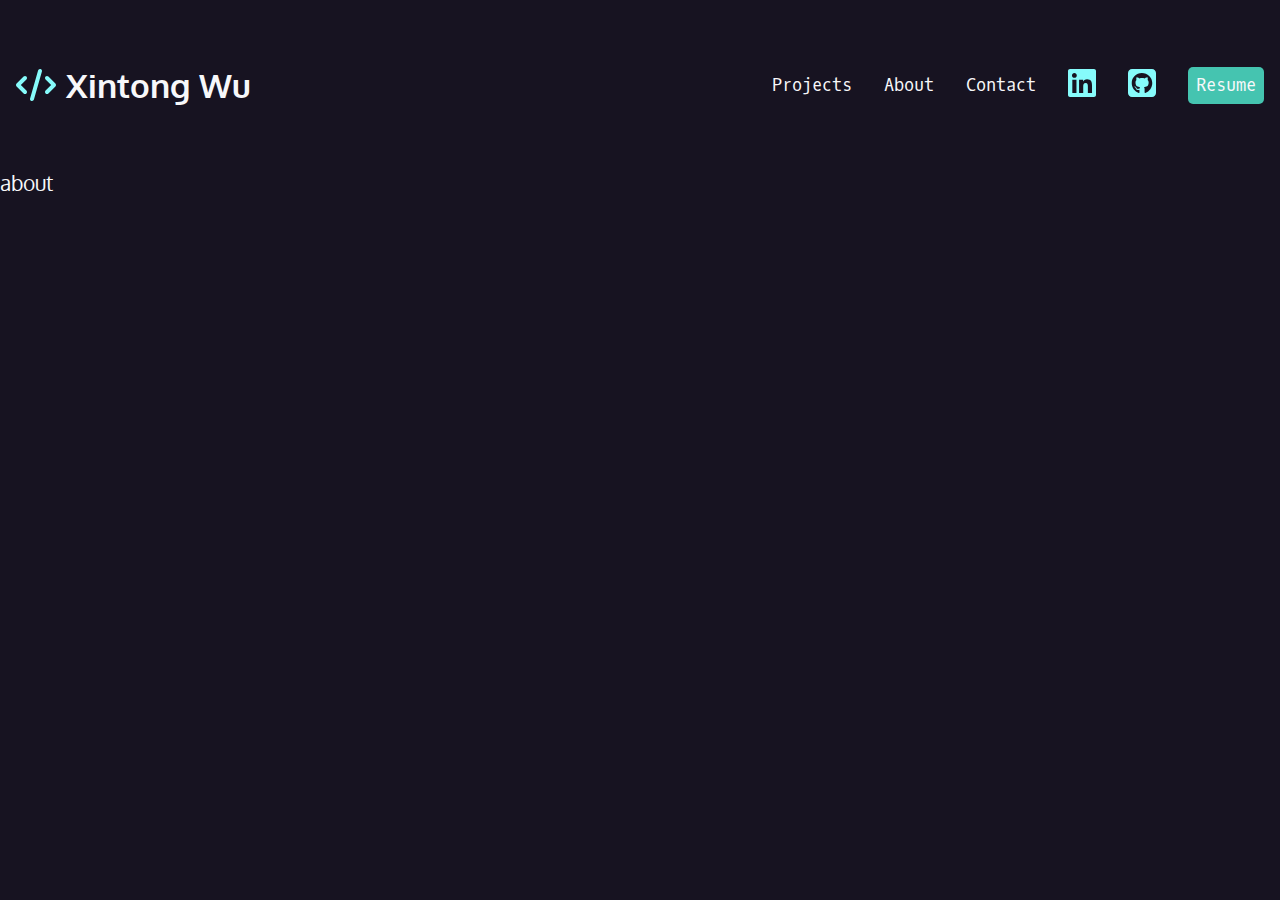
==== about.html @ 10be984f "index completed" ====
<!DOCTYPE html>
<html lang="en">
  <head>
    <meta charset="UTF-8" />
    <meta name="viewport" content="width=device-width, initial-scale=1.0" />
    <title>Xintong Wu</title>
    <link rel="preconnect" href="https://fonts.googleapis.com" />
    <link rel="preconnect" href="https://fonts.gstatic.com" crossorigin />
    <link
      href="https://fonts.googleapis.com/css2?family=Bricolage+Grotesque&family=Oxygen+Mono&display=swap"
      rel="stylesheet"
    />
    <link
      href="https://fonts.googleapis.com/css2?family=Oxygen&display=swap"
      rel="stylesheet"
    />
    <link rel="stylesheet" href="./css/style.css" />
  </head>

  <body>
    <nav class="navbar">
      <ul>
        <li>
          <h1>
            <a href="index.html">
              <div class="brand">
                <svg
                  xmlns="http://www.w3.org/2000/svg"
                  viewBox="0 0 640 512"
                  aria-hidden="true"
                >
                  <path
                    d="M392.8 1.2c-17-4.9-34.7 5-39.6 22l-128 448c-4.9 17 5 34.7 22 39.6s34.7-5 39.6-22l128-448c4.9-17-5-34.7-22-39.6zm80.6 120.1c-12.5 12.5-12.5 32.8 0 45.3L562.7 256l-89.4 89.4c-12.5 12.5-12.5 32.8 0 45.3s32.8 12.5 45.3 0l112-112c12.5-12.5 12.5-32.8 0-45.3l-112-112c-12.5-12.5-32.8-12.5-45.3 0zm-306.7 0c-12.5-12.5-32.8-12.5-45.3 0l-112 112c-12.5 12.5-12.5 32.8 0 45.3l112 112c12.5 12.5 32.8 12.5 45.3 0s12.5-32.8 0-45.3L77.3 256l89.4-89.4c12.5-12.5 12.5-32.8 0-45.3z"
                  />
                </svg>
                Xintong Wu
              </div>
            </a>
          </h1>
        </li>
        <li><a href="./index.html#projects">Projects</a></li>
        <li><a href="./about.html">About</a></li>
        <li><a href="./index.html#contact">Contact</a></li>
        <li>
          <a href="https://www.linkedin.com/in/wuxt/" target="_blank">
            <svg
              xmlns="http://www.w3.org/2000/svg"
              viewBox="0 0 448 512"
              aria-hidden="true"
            >
              <path
                d="M416 32H31.9C14.3 32 0 46.5 0 64.3v383.4C0 465.5 14.3 480 31.9 480H416c17.6 0 32-14.5 32-32.3V64.3c0-17.8-14.4-32.3-32-32.3zM135.4 416H69V202.2h66.5V416zm-33.2-243c-21.3 0-38.5-17.3-38.5-38.5S80.9 96 102.2 96c21.2 0 38.5 17.3 38.5 38.5 0 21.3-17.2 38.5-38.5 38.5zm282.1 243h-66.4V312c0-24.8-.5-56.7-34.5-56.7-34.6 0-39.9 27-39.9 54.9V416h-66.4V202.2h63.7v29.2h.9c8.9-16.8 30.6-34.5 62.9-34.5 67.2 0 79.7 44.3 79.7 101.9V416z"
              />
            </svg>
            <span class="sr-only">LinkedIn</span>
          </a>
        </li>
        <li>
          <a href="https://github.com/hogwartsfailure66" target="_blank"
            ><svg
              xmlns="http://www.w3.org/2000/svg"
              viewBox="0 0 448 512"
              aria-hidden="true"
            >
              <path
                d="M448 96c0-35.3-28.7-64-64-64H64C28.7 32 0 60.7 0 96V416c0 35.3 28.7 64 64 64H384c35.3 0 64-28.7 64-64V96zM265.8 407.7c0-1.8 0-6 .1-11.6c.1-11.4 .1-28.8 .1-43.7c0-15.6-5.2-25.5-11.3-30.7c37-4.1 76-9.2 76-73.1c0-18.2-6.5-27.3-17.1-39c1.7-4.3 7.4-22-1.7-45c-13.9-4.3-45.7 17.9-45.7 17.9c-13.2-3.7-27.5-5.6-41.6-5.6s-28.4 1.9-41.6 5.6c0 0-31.8-22.2-45.7-17.9c-9.1 22.9-3.5 40.6-1.7 45c-10.6 11.7-15.6 20.8-15.6 39c0 63.6 37.3 69 74.3 73.1c-4.8 4.3-9.1 11.7-10.6 22.3c-9.5 4.3-33.8 11.7-48.3-13.9c-9.1-15.8-25.5-17.1-25.5-17.1c-16.2-.2-1.1 10.2-1.1 10.2c10.8 5 18.4 24.2 18.4 24.2c9.7 29.7 56.1 19.7 56.1 19.7c0 9 .1 21.7 .1 30.6c0 4.8 .1 8.6 .1 10c0 4.3-3 9.5-11.5 8C106 393.6 59.8 330.8 59.8 257.4c0-91.8 70.2-161.5 162-161.5s166.2 69.7 166.2 161.5c.1 73.4-44.7 136.3-110.7 158.3c-8.4 1.5-11.5-3.7-11.5-8zm-90.5-54.8c-.2-1.5 1.1-2.8 3-3.2c1.9-.2 3.7 .6 3.9 1.9c.3 1.3-1 2.6-3 3c-1.9 .4-3.7-.4-3.9-1.7zm-9.1 3.2c-2.2 .2-3.7-.9-3.7-2.4c0-1.3 1.5-2.4 3.5-2.4c1.9-.2 3.7 .9 3.7 2.4c0 1.3-1.5 2.4-3.5 2.4zm-14.3-2.2c-1.9-.4-3.2-1.9-2.8-3.2s2.4-1.9 4.1-1.5c2 .6 3.3 2.1 2.8 3.4c-.4 1.3-2.4 1.9-4.1 1.3zm-12.5-7.3c-1.5-1.3-1.9-3.2-.9-4.1c.9-1.1 2.8-.9 4.3 .6c1.3 1.3 1.8 3.3 .9 4.1c-.9 1.1-2.8 .9-4.3-.6zm-8.5-10c-1.1-1.5-1.1-3.2 0-3.9c1.1-.9 2.8-.2 3.7 1.3c1.1 1.5 1.1 3.3 0 4.1c-.9 .6-2.6 0-3.7-1.5zm-6.3-8.8c-1.1-1.3-1.3-2.8-.4-3.5c.9-.9 2.4-.4 3.5 .6c1.1 1.3 1.3 2.8 .4 3.5c-.9 .9-2.4 .4-3.5-.6zm-6-6.4c-1.3-.6-1.9-1.7-1.5-2.6c.4-.6 1.5-.9 2.8-.4c1.3 .7 1.9 1.8 1.5 2.6c-.4 .9-1.7 1.1-2.8 .4z"
              />
            </svg>
            <span class="sr-only">Github</span>
          </a>
        </li>
        <li><a class="button" href="./">Resume</a></li>
      </ul>
    </nav>

    <main>about</main>
  </body>
</html>
---- css/style.css ----
/* variables declared here - colors, fonts and sizes. */
:root {
  --black: #171321;
  --dkblue: #0d314b;
  --plum: #4b0d49;
  --hotmag: #ff17e4;
  --magenta: #e310cb;
  --green: #9aeba3;
  --mint: #45c4b0;
  --aqua: #86fbfb;
  --white: #f7f8fa;
  --font-size: 1.3rem;
  --mono: "Oxygen mono", monospace;
  --sans: Oxygen, sans-serif;
  --sm: 640px;
  --md: 768px;
  --lg: 1024px;
  --xl: 1280px;
  --xxl: 1536px;
}

/* some generic styles*/
html {
  box-sizing: border-box;
}

*,
*::before,
*::after {
  box-sizing: inherit;
}

body {
  margin: 0;
  padding: 0;
  font-family: var(--sans);
  background-color: var(--black);
  color: var(--white);
  font-size: var(--font-size);
}

h1,
h2,
h3 {
  margin: 0;
}

a {
  color: var(--mint);
}

a:hover {
  color: var(--green);
  text-decoration: none;
}

.sr-only {
  border: 0 !important;
  clip: rect(1px, 1px, 1px, 1px) !important;
  -webkit-clip-path: inset(50%) !important;
  clip-path: inset(50%) !important;
  height: 1px !important;
  overflow: hidden !important;
  margin: -1px !important;
  padding: 0 !important;
  position: absolute !important;
  width: 1px !important;
  white-space: nowrap !important;
}

.button {
  background-color: var(--mint);
  padding: 0.5rem;
  border-radius: 5px;
  font-family: var(--mono);
}

.button:hover {
  color: var(--white);
  background-color: var(--green);
}

svg {
  fill: var(--aqua);
  height: 2rem;
}

svg:hover {
  fill: var(--mint);
}

/* background color divs */
.container-plum {
  background-color: var(--plum);
}

.container-dkblue {
  background-color: var(--dkblue);
}

.container-black {
  background-color: var(--black);
}

.gradient {
  background: linear-gradient(
    90deg,
    rgba(255, 23, 228, 1) 0%,
    rgba(134, 251, 251, 1) 100%
  );
  height: 2px;
}

.card {
  width: auto;
  border-radius: 10px;
  padding: 1rem;
}

/* navbar styles */
nav {
  font-family: var(--mono);
  font-size: 80%;
  padding: 4rem 1rem;
}

nav h1 {
  display: inline-block;
  font-family: var(--sans);
}

nav .brand {
  display: inline-block;
  display: flex;
  align-items: center;
  gap: 10px;
}

nav h1 .brand:hover {
  color: var(--mint);
  fill: var(--mint);
}

nav ul {
  list-style: none;
  padding: 0;
  margin: 0;
  display: flex;
  flex-flow: row wrap;
  justify-content: center;
  align-items: center;
  gap: 2rem;
}

nav li:first-child {
  flex-basis: 100%;
  text-align: center;
}

nav a {
  text-decoration: none;
  color: var(--white);
  display: block;
}

nav a:hover {
  color: var(--mint);
}

@media (min-width: 768px) {
  nav {
    max-width: var(--xl);
    margin: 0 auto;
  }

  nav li:first-child {
    flex-basis: auto;
    text-align: left;
    margin-right: auto;
  }
}

/* footer styles */
footer {
  max-width: 400px;
  margin: 0 auto;
  text-align: center;
  padding: 4rem 0 1rem 0;
}

footer ul {
  list-style: none;
  margin: 2rem 0;
  padding: 0;
  display: flex;
  justify-content: center;
  align-items: center;
  flex-flow: row wrap;
  gap: 3rem;
}

/* rainbow animation */
@keyframes rainbow {
  100%,
  0% {
    color: rgb(255, 0, 0);
  }
  8% {
    color: rgb(255, 127, 0);
  }
  16% {
    color: rgb(255, 255, 0);
  }
  25% {
    color: rgb(127, 255, 0);
  }
  33% {
    color: rgb(0, 255, 0);
  }
  41% {
    color: rgb(0, 255, 127);
  }
  50% {
    color: rgb(0, 255, 255);
  }
  58% {
    color: rgb(0, 127, 255);
  }
  66% {
    color: rgb(0, 0, 255);
  }
  75% {
    color: rgb(127, 0, 255);
  }
  83% {
    color: rgb(255, 0, 255);
  }
  91% {
    color: rgb(255, 0, 127);
  }
}

.rainbow {
  animation: rainbow 4s infinite linear;
}

/* intro styles */
#intro {
  padding: 4rem 1rem 10rem 1rem;
  max-width: var(--xl);
  margin: 0 auto;
  display: flex;
  align-items: center;
  gap: 3rem;
  flex-direction: column;
}

@media (min-width: 768px) {
  #intro {
    flex-direction: row;
    justify-content: space-between;
  }
}

#intro img {
  border-radius: 10px;
  max-height: 350px;
}

#intro p {
  font-size: 1rem;
  line-height: 1.5;
}

#intro .name,
#intro .sub-intro {
  font-family: var(--mono);
}

#intro .highlight-name {
  display: block;
  font-family: var(--sans);
  font-size: 4rem;
  color: var(--aqua);
}

#intro h2 {
  font-size: 4rem;
}

/* projects styles */
#projects {
  max-width: var(--xl);
  margin: 0 auto;
  padding: 4rem 1rem;
}

#projects h2 {
  font-size: 2.5rem;
  margin-bottom: calc(2.5rem * 1.5);
}

#projects .sub-description {
  font-size: 1rem;
  font-family: var(--mono);
}

#projects h3 {
  color: var(--aqua);
}

#projects h4 {
  font-size: 1rem;
  margin: 0;
  font-family: var(--mono);
}

#projects .project-description {
  font-size: 1rem;
  line-height: 1.5;
}

#projects ul {
  padding: 0;
  margin: 0;
  list-style: none;
  display: flex;
  flex-flow: row wrap;
  gap: 1rem;
  font-size: 1rem;
}

#projects .mt-1 {
  margin-top: 1rem;
}

#projects .links a {
  color: var(--white);
}

#projects .links a:hover {
  color: var(--aqua);
}

#projects .img-box {
  margin: 2rem 0 4rem 0;
  border-left: 1px solid var(--aqua);
  border-top: 1px solid var(--aqua);
  display: inline-block;
}

#projects img {
  width: 100%;
  max-width: 600px;
  border-radius: 10px;
}

@media (min-width: 768px) {
  #projects article {
    display: grid;
    grid-template-areas: "img text";
    grid-template-columns: 1fr 1fr;
    gap: 2rem;
  }

  #projects .text {
    grid-area: text;
    /* max-width: 550px; */
    margin-left: auto;
    text-align: right;
  }

  #projects ul {
    justify-content: flex-end;
  }

  #projects .img-box {
    grid-area: img;
  }
}

#projects .reverse-article .text {
  text-align: left;
  grid-area: img;
}

#projects .reverse-article ul {
  justify-content: flex-start;
}

#projects .reverse-article .img-box {
  grid-area: text;
}

/* contact styles */
#contact {
  margin: 0 auto;
  max-width: 400px;
  display: flex;
  flex-direction: column;
  justify-content: center;
  align-items: center;
  text-align: center;
  padding: 4rem 0;
}

#contact a {
  color: var(--white);
  text-decoration: none;
}

#contact p:last-child {
  margin-top: 3rem;
}
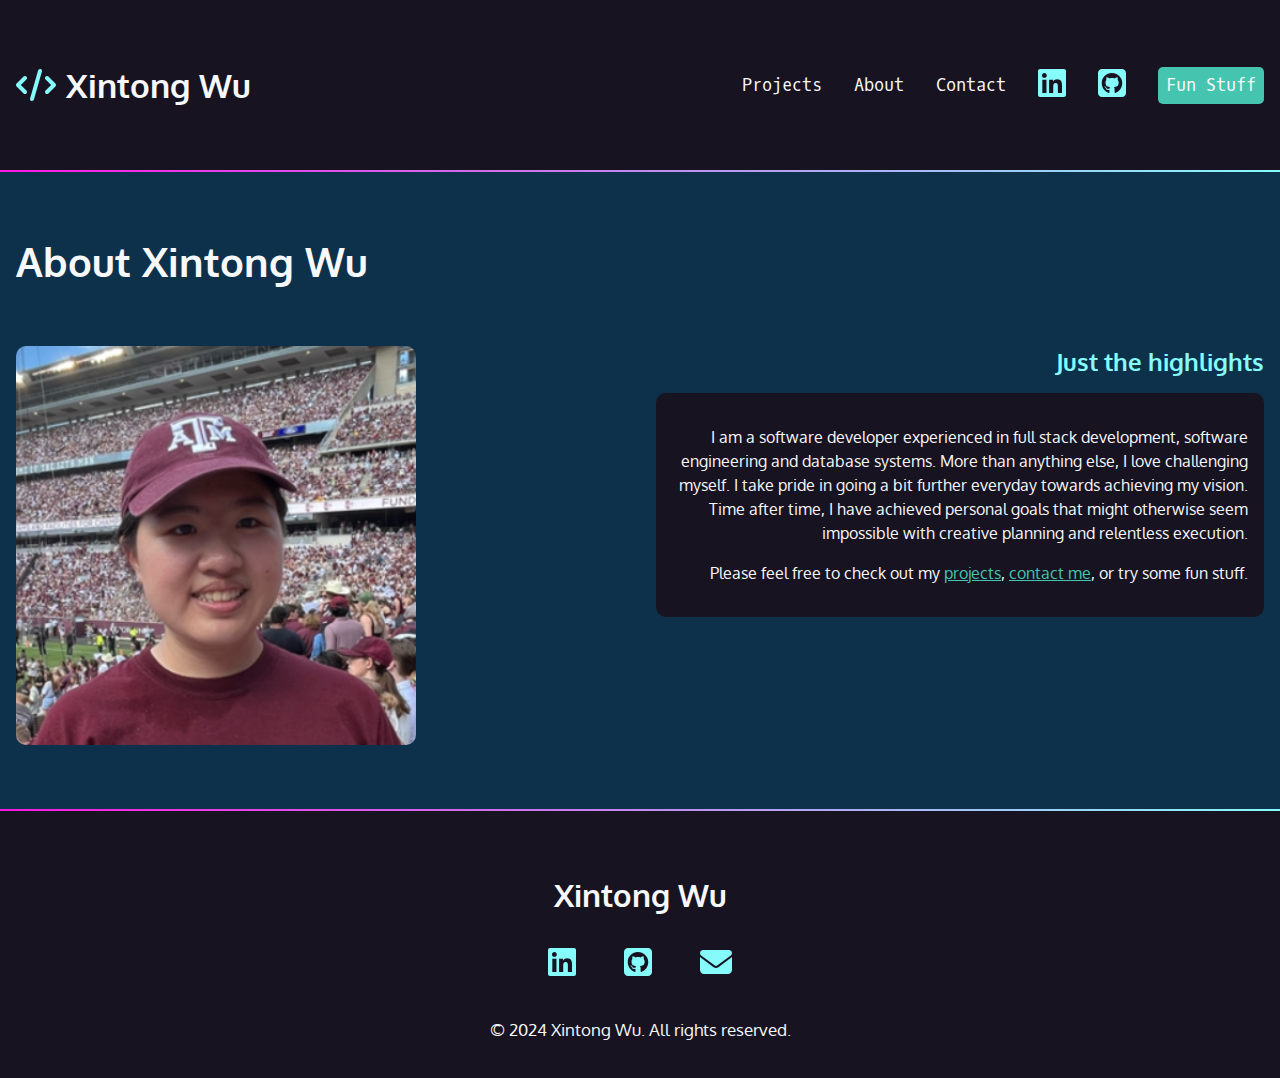
==== commit aee3eaa7: "added about page" ====
--- a/about.html
+++ b/about.html
@@ -69,10 +69,91 @@
             <span class="sr-only">Github</span>
           </a>
         </li>
-        <li><a class="button" href="./">Resume</a></li>
+        <li><a class="button" href="./">Fun Stuff</a></li>
       </ul>
     </nav>
 
-    <main>about</main>
+    <div class="gradient"></div>
+
+    <main>
+      <div class="container-dkblue">
+        <section id="projects">
+          <h2>About Xintong Wu</h2>
+          <article id="about">
+            <div class="text">
+              <h3>Just the highlights</h3>
+              <div class="container-black card project-description mt-1">
+                <p>
+                  I am a software developer experienced in full stack
+                  development, software engineering and database systems. More
+                  than anything else, I love challenging myself. I take pride in
+                  going a bit further everyday towards achieving my vision. Time
+                  after time, I have achieved personal goals that might
+                  otherwise seem impossible with creative planning and
+                  relentless execution.
+                </p>
+                <p>
+                  Please feel free to check out my
+                  <a href="./index.html#projects">projects</a>,
+                  <a href="./index.html#contact">contact me</a>, or try some fun
+                  stuff.
+                </p>
+              </div>
+            </div>
+            <img src="./img/me.PNG" alt="a photo of me" />
+          </article>
+        </section>
+      </div>
+      <div class="gradient"></div>
+    </main>
+
+    <footer>
+      <h2>Xintong Wu</h2>
+      <ul>
+        <li>
+          <a href="https://www.linkedin.com/in/wuxt/" target="_blank">
+            <svg
+              xmlns="http://www.w3.org/2000/svg"
+              viewBox="0 0 448 512"
+              aria-hidden="true"
+            >
+              <path
+                d="M416 32H31.9C14.3 32 0 46.5 0 64.3v383.4C0 465.5 14.3 480 31.9 480H416c17.6 0 32-14.5 32-32.3V64.3c0-17.8-14.4-32.3-32-32.3zM135.4 416H69V202.2h66.5V416zm-33.2-243c-21.3 0-38.5-17.3-38.5-38.5S80.9 96 102.2 96c21.2 0 38.5 17.3 38.5 38.5 0 21.3-17.2 38.5-38.5 38.5zm282.1 243h-66.4V312c0-24.8-.5-56.7-34.5-56.7-34.6 0-39.9 27-39.9 54.9V416h-66.4V202.2h63.7v29.2h.9c8.9-16.8 30.6-34.5 62.9-34.5 67.2 0 79.7 44.3 79.7 101.9V416z"
+              />
+            </svg>
+            <span class="sr-only">LinkedIn</span>
+          </a>
+        </li>
+        <li>
+          <a href="https://github.com/hogwartsfailure66" target="_blank">
+            <svg
+              xmlns="http://www.w3.org/2000/svg"
+              viewBox="0 0 448 512"
+              aria-hidden="true"
+            >
+              <path
+                d="M448 96c0-35.3-28.7-64-64-64H64C28.7 32 0 60.7 0 96V416c0 35.3 28.7 64 64 64H384c35.3 0 64-28.7 64-64V96zM265.8 407.7c0-1.8 0-6 .1-11.6c.1-11.4 .1-28.8 .1-43.7c0-15.6-5.2-25.5-11.3-30.7c37-4.1 76-9.2 76-73.1c0-18.2-6.5-27.3-17.1-39c1.7-4.3 7.4-22-1.7-45c-13.9-4.3-45.7 17.9-45.7 17.9c-13.2-3.7-27.5-5.6-41.6-5.6s-28.4 1.9-41.6 5.6c0 0-31.8-22.2-45.7-17.9c-9.1 22.9-3.5 40.6-1.7 45c-10.6 11.7-15.6 20.8-15.6 39c0 63.6 37.3 69 74.3 73.1c-4.8 4.3-9.1 11.7-10.6 22.3c-9.5 4.3-33.8 11.7-48.3-13.9c-9.1-15.8-25.5-17.1-25.5-17.1c-16.2-.2-1.1 10.2-1.1 10.2c10.8 5 18.4 24.2 18.4 24.2c9.7 29.7 56.1 19.7 56.1 19.7c0 9 .1 21.7 .1 30.6c0 4.8 .1 8.6 .1 10c0 4.3-3 9.5-11.5 8C106 393.6 59.8 330.8 59.8 257.4c0-91.8 70.2-161.5 162-161.5s166.2 69.7 166.2 161.5c.1 73.4-44.7 136.3-110.7 158.3c-8.4 1.5-11.5-3.7-11.5-8zm-90.5-54.8c-.2-1.5 1.1-2.8 3-3.2c1.9-.2 3.7 .6 3.9 1.9c.3 1.3-1 2.6-3 3c-1.9 .4-3.7-.4-3.9-1.7zm-9.1 3.2c-2.2 .2-3.7-.9-3.7-2.4c0-1.3 1.5-2.4 3.5-2.4c1.9-.2 3.7 .9 3.7 2.4c0 1.3-1.5 2.4-3.5 2.4zm-14.3-2.2c-1.9-.4-3.2-1.9-2.8-3.2s2.4-1.9 4.1-1.5c2 .6 3.3 2.1 2.8 3.4c-.4 1.3-2.4 1.9-4.1 1.3zm-12.5-7.3c-1.5-1.3-1.9-3.2-.9-4.1c.9-1.1 2.8-.9 4.3 .6c1.3 1.3 1.8 3.3 .9 4.1c-.9 1.1-2.8 .9-4.3-.6zm-8.5-10c-1.1-1.5-1.1-3.2 0-3.9c1.1-.9 2.8-.2 3.7 1.3c1.1 1.5 1.1 3.3 0 4.1c-.9 .6-2.6 0-3.7-1.5zm-6.3-8.8c-1.1-1.3-1.3-2.8-.4-3.5c.9-.9 2.4-.4 3.5 .6c1.1 1.3 1.3 2.8 .4 3.5c-.9 .9-2.4 .4-3.5-.6zm-6-6.4c-1.3-.6-1.9-1.7-1.5-2.6c.4-.6 1.5-.9 2.8-.4c1.3 .7 1.9 1.8 1.5 2.6c-.4 .9-1.7 1.1-2.8 .4z"
+              />
+            </svg>
+            <span class="sr-only">Github</span>
+          </a>
+        </li>
+        <li>
+          <a href="mailto:wuxt@tamu.edu">
+            <svg
+              xmlns="http://www.w3.org/2000/svg"
+              viewBox="0 0 512 512"
+              aria-hidden="true"
+            >
+              <path
+                d="M48 64C21.5 64 0 85.5 0 112c0 15.1 7.1 29.3 19.2 38.4L236.8 313.6c11.4 8.5 27 8.5 38.4 0L492.8 150.4c12.1-9.1 19.2-23.3 19.2-38.4c0-26.5-21.5-48-48-48H48zM0 176V384c0 35.3 28.7 64 64 64H448c35.3 0 64-28.7 64-64V176L294.4 339.2c-22.8 17.1-54 17.1-76.8 0L0 176z"
+              />
+            </svg>
+            <span class="sr-only">Email</span>
+          </a>
+        </li>
+      </ul>
+      <p><small>&copy; 2024 Xintong Wu. All rights reserved.</small></p>
+    </footer>
   </body>
 </html>
--- a/css/style.css
+++ b/css/style.css
@@ -412,3 +412,10 @@
 #contact p:last-child {
   margin-top: 3rem;
 }
+
+/* about page */
+#about img {
+  border-radius: 10px;
+  max-height: 400px;
+  max-width: 400px;
+}
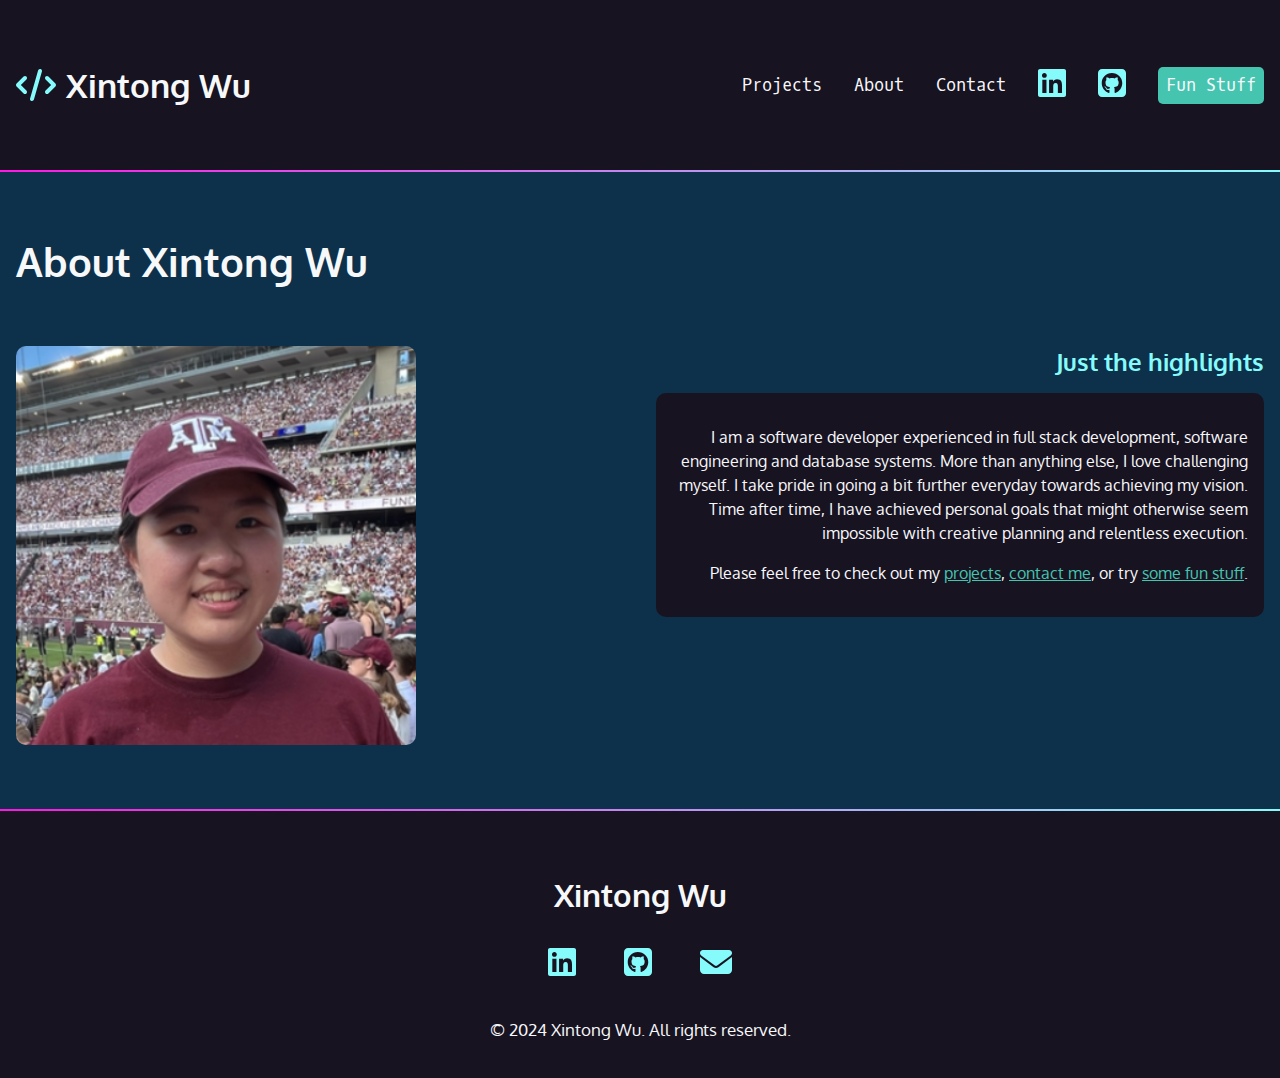
==== commit 6f4fe261: "added wordle" ====
--- a/about.html
+++ b/about.html
@@ -69,7 +69,9 @@
             <span class="sr-only">Github</span>
           </a>
         </li>
-        <li><a class="button" href="./">Fun Stuff</a></li>
+        <li>
+          <a class="button" href="./index.html#some-fun-stuff">Fun Stuff</a>
+        </li>
       </ul>
     </nav>
 
@@ -95,8 +97,8 @@
                 <p>
                   Please feel free to check out my
                   <a href="./index.html#projects">projects</a>,
-                  <a href="./index.html#contact">contact me</a>, or try some fun
-                  stuff.
+                  <a href="./index.html#contact">contact me</a>, or try
+                  <a href="./index.html#some-fun-stuff">some fun stuff</a>.
                 </p>
               </div>
             </div>
--- a/css/style.css
+++ b/css/style.css
@@ -9,6 +9,7 @@
   --mint: #45c4b0;
   --aqua: #86fbfb;
   --white: #f7f8fa;
+  --ltblue: #d8ebf2;
   --font-size: 1.3rem;
   --mono: "Oxygen mono", monospace;
   --sans: Oxygen, sans-serif;
@@ -102,6 +103,10 @@
   background-color: var(--black);
 }
 
+.container-ltblue {
+  background-color: var(--ltblue);
+}
+
 .gradient {
   background: linear-gradient(
     90deg,
@@ -419,3 +424,41 @@
   max-height: 400px;
   max-width: 400px;
 }
+
+/* fun stuff */
+#some-fun-stuff {
+  max-width: var(--xl);
+  margin: 0 auto;
+  padding: 4rem 1rem;
+}
+
+.fun-stuff {
+  margin: 3rem 0rem;
+}
+
+.fun-stuff ul {
+  list-style: none;
+  display: flex;
+  justify-content: space-evenly;
+}
+
+.fun-stuff img {
+  max-width: 300px;
+  border-left: 1px solid var(--aqua);
+  border-top: 1px solid var(--aqua);
+  padding: 1rem;
+  border-radius: 10px;
+  transition: 0.5s all ease-in-out;
+}
+
+.fun-stuff img:hover {
+  transform: scale(1.05);
+}
+
+/* wordle */
+.wordle {
+  max-width: var(--xl);
+  margin: 0 auto;
+  padding: 4rem 1rem;
+  color: var(--white);
+}
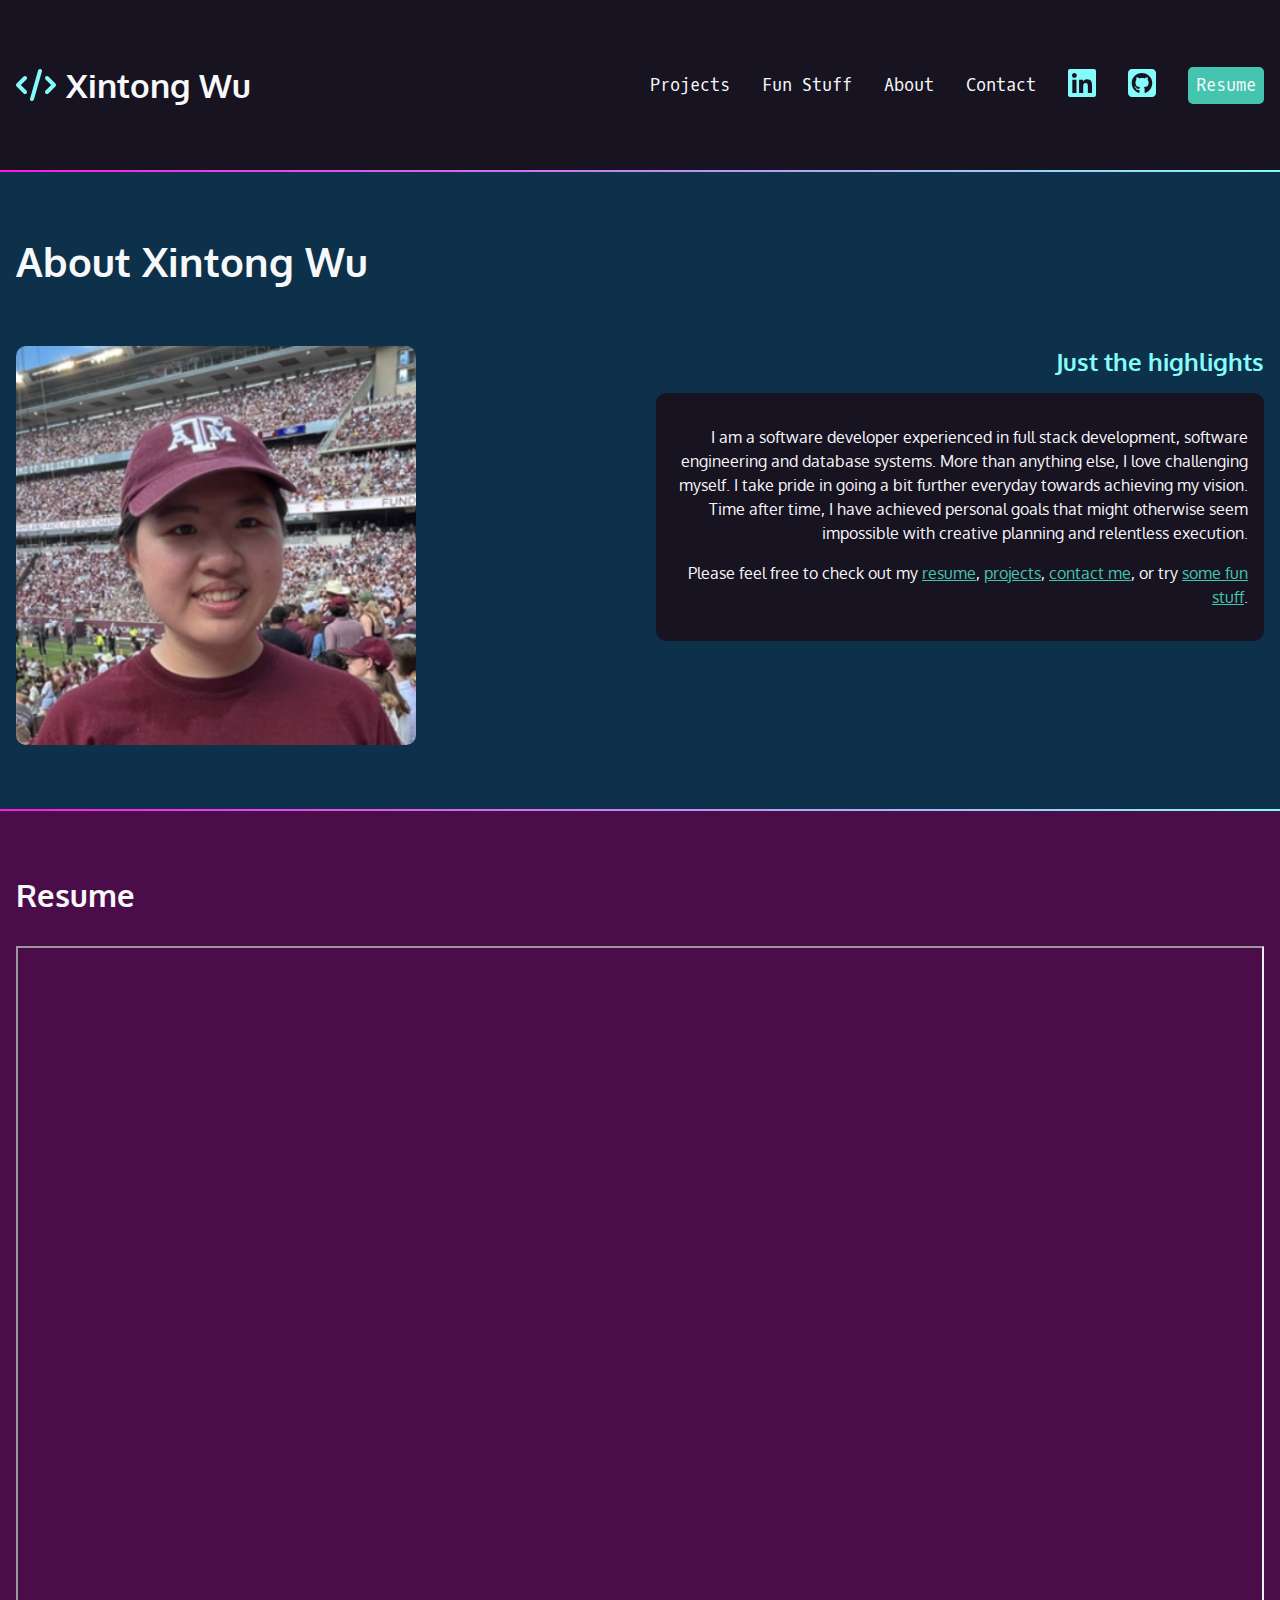
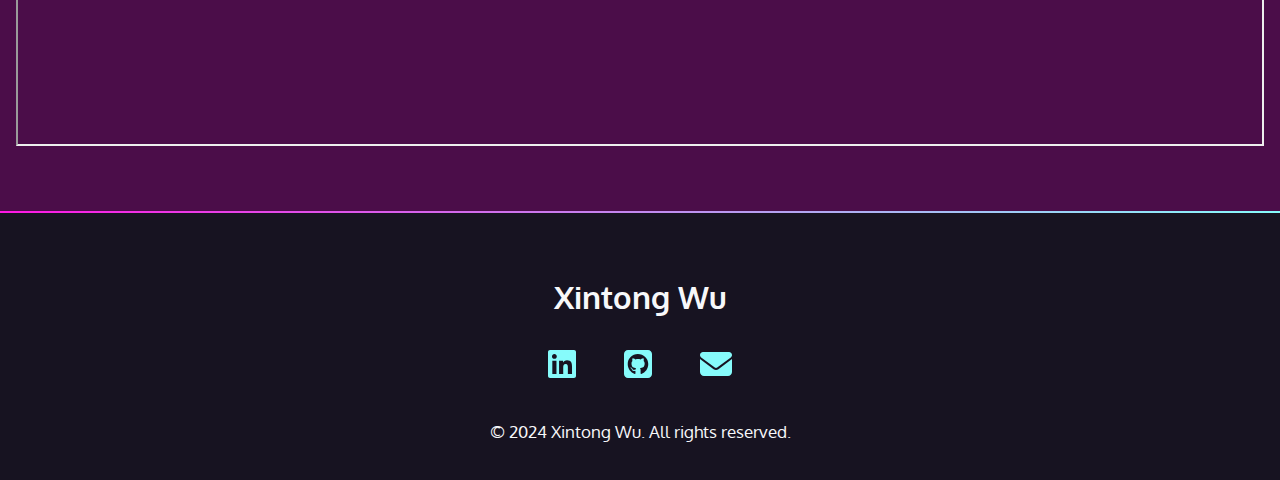
==== commit 78d81b6b: "changed nav. added resume" ====
--- a/about.html
+++ b/about.html
@@ -39,6 +39,7 @@
           </h1>
         </li>
         <li><a href="./index.html#projects">Projects</a></li>
+        <li><a href="./index.html#some-fun-stuff">Fun Stuff</a></li>
         <li><a href="./about.html">About</a></li>
         <li><a href="./index.html#contact">Contact</a></li>
         <li>
@@ -70,7 +71,7 @@
           </a>
         </li>
         <li>
-          <a class="button" href="./index.html#some-fun-stuff">Fun Stuff</a>
+          <a class="button" href="#resume">Resume</a>
         </li>
       </ul>
     </nav>
@@ -96,6 +97,7 @@
                 </p>
                 <p>
                   Please feel free to check out my
+                  <a href="#resume">resume</a>,
                   <a href="./index.html#projects">projects</a>,
                   <a href="./index.html#contact">contact me</a>, or try
                   <a href="./index.html#some-fun-stuff">some fun stuff</a>.
@@ -106,6 +108,17 @@
           </article>
         </section>
       </div>
+
+      <div class="gradient"></div>
+
+      <div class="container-plum">
+        <section id="resume">
+          <h2>Resume</h2>
+          <iframe src="./resume/my_resume.pdf" width="100%" height="800">
+          </iframe>
+        </section>
+      </div>
+
       <div class="gradient"></div>
     </main>
 
--- a/css/style.css
+++ b/css/style.css
@@ -455,6 +455,19 @@
   transform: scale(1.05);
 }
 
+/* resume */
+#resume {
+  max-width: var(--xl);
+  margin: 0 auto;
+  padding: 4rem 1rem;
+  display: block;
+  height: 1000px;
+}
+
+#resume h2 {
+  margin-bottom: 2rem;
+}
+
 /* wordle */
 .wordle {
   max-width: var(--xl);
